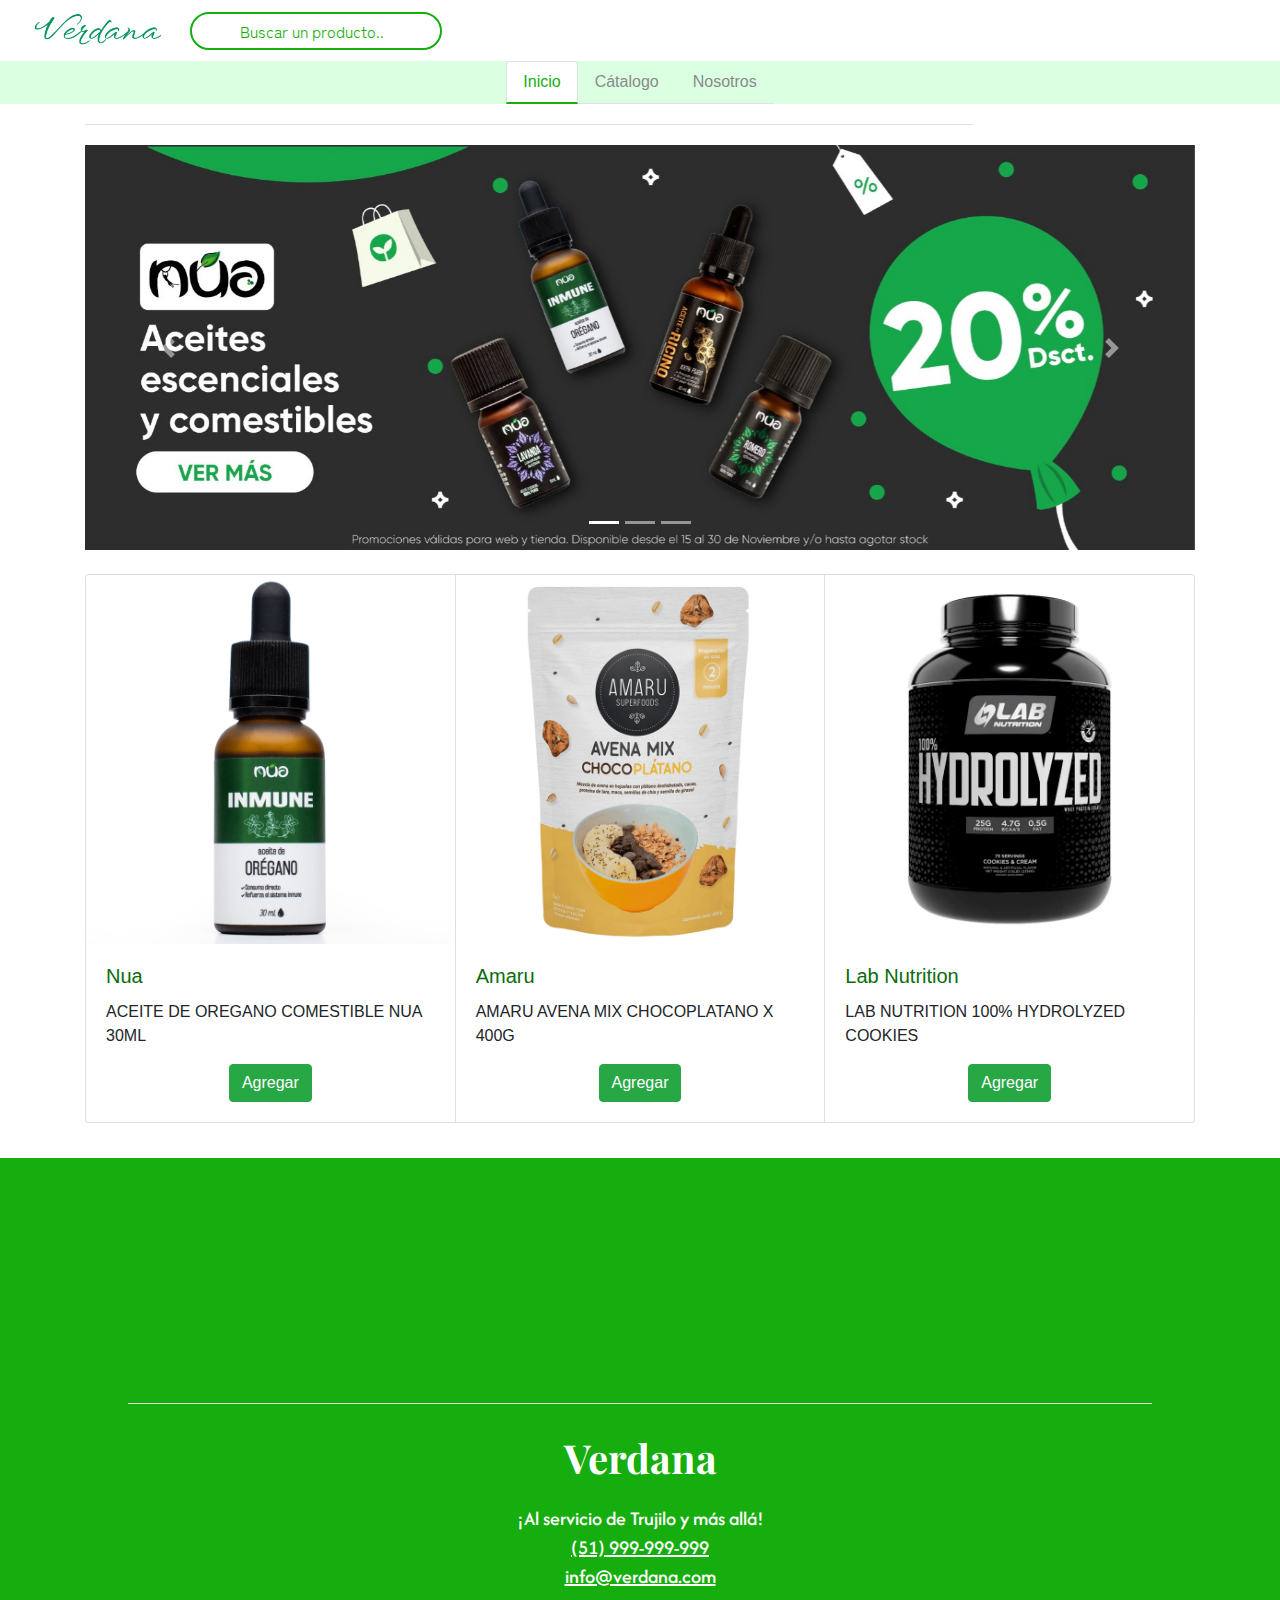
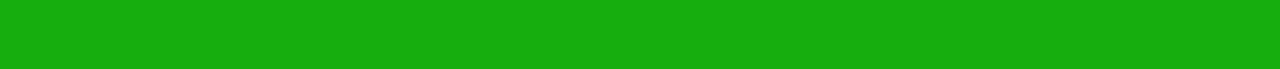
==== index.html @ 7f9b75e9 "modularizacion contacto" ====
<!DOCTYPE html>
<html lang="en">

<head>
  <meta charset="UTF-8">
  <meta name="viewport" content="width=device-width, initial-scale=1.0">
  <title>Verdana</title>
  <link rel="stylesheet" href="css/bootstrap.min.css">
  <link rel="stylesheet" href="css/estilos.css">
  <link rel="icon" href="img/dc6980a67acd5e2d4a13bc446e9e3378-gran-icono-de-hoja-verde.webp">

</head>

<body>
  <div id="inicio">
    <div class="container">
      <div id="header"></div>
    </div>
  </div>

  <div class="container-fluid">
    <div class="row row-nav nav-3 mb-3">
      <ul class="nav nav-tabs" id="myTab" role="tablist">
        <li class="nav-item" role="presentation">
          <a class="nav-link active" id="home-tab" data-toggle="tab" href="#home" role="tab" aria-controls="home"
            aria-selected="true">Inicio</a>
        </li>
        <li class="nav-item" role="presentation">
          <a class="nav-link" id="profile-tab" data-toggle="tab" href="#profile" role="tab" aria-controls="profile"
            aria-selected="false">Cátalogo</a>
        </li>
        <li class="nav-item" role="presentation">
          <a class="nav-link" id="contact-tab" data-toggle="tab" href="#contact" role="tab" aria-controls="contact"
            aria-selected="false">Nosotros</a>
        </li>
      </ul>
    </div>
  </div>

  <div class="container-sm nav-3">

    <div class="tab-content" id="myTabContent">
      <div class="tab-pane fade show active" id="home" role="tabpanel" aria-labelledby="home-tab">
        <div class="border-bottom"></div>
        
        <div id="carouselExampleIndicators" class="carousel slide" data-ride="carousel">
          <ol class="carousel-indicators">
            <li data-target="#carouselExampleIndicators" data-slide-to="0" class="active"></li>
            <li data-target="#carouselExampleIndicators" data-slide-to="1"></li>
            <li data-target="#carouselExampleIndicators" data-slide-to="2"></li>
          </ol>
          <div class="carousel-inner">
            <div class="carousel-item active">
              <img src="img/prom-inicio.jfif" class="d-block w-100" alt="...">
            </div>
            <div class="carousel-item">
              <img src="img/prom-inicio2.webp" class="d-block w-100" alt="...">
            </div>
            <div class="carousel-item">
              <img src="img/prom-inicio3.webp" class="d-block w-100" alt="...">
            </div>
          </div>
          <a class="carousel-control-prev" href="#carouselExampleIndicators" role="button" data-slide="prev">
            <span class="carousel-control-prev-icon" aria-hidden="true"></span>
            <span class="sr-only">Previous</span>
          </a>
          <a class="carousel-control-next" href="#carouselExampleIndicators" role="button" data-slide="next">
            <span class="carousel-control-next-icon" aria-hidden="true"></span>
            <span class="sr-only">Next</span>
          </a>
        </div>


        <div class="card-group mt-4">
          <div class="card">
            <img src="img/product1.png" class="card-img-top" alt="...">
            <div class="card-body">
              <h5 class="card-title">Nua</h5>
              <p class="card-text">ACEITE DE OREGANO COMESTIBLE NUA 30ML</p>
              <div class="buttons-product">
                <button type="button" class="btn btn-success">Agregar</button>
              </div>
            </div>
          </div>
          <div class="card">
            <img src="img/product2.png" class="card-img-top" alt="...">
            <div class="card-body">
              <h5 class="card-title">Amaru</h5>
              <p class="card-text">AMARU AVENA MIX CHOCOPLATANO X 400G</p>
              <div class="buttons-product">
                <button type="button" class="btn btn-success">Agregar</button>
              </div>
            </div>
          </div>
          <div class="card">
            <img src="img/product3.png" class="card-img-top" alt="...">
            <div class="card-body">
              <h5 class="card-title">Lab Nutrition</h5>
              <p class="card-text">LAB NUTRITION 100% HYDROLYZED COOKIES</p>
              <div class="buttons-product">
                <button type="button" class="btn btn-success">Agregar</button>
              </div>
            </div>
          </div>
        </div>

      </div>


      <div class="tab-pane fade" id="profile" role="tabpanel" aria-labelledby="profile-tab">
        <div id="seccion-catalogo"></div>
      </div>


      <div class="tab-pane fade" id="contact" role="tabpanel" aria-labelledby="contact-tab">
        <div class="container row flex">

          <main class="col-md-4 main">

            <ul class="nav nav-tabs flex-column" id="myTab" role="tablist">
              <li class="nav-item" role="presentation">
                <a class="nav-link active" id="valores-tab" data-toggle="tab" href="#valores" role="tab" aria-controls="valores"
                 aria-selected="true">Nuestros valores</a>
              </li>
              <li class="nav-item" role="presentation">
                <a class="nav-link" id="politica-tab" data-toggle="tab" href="#politica" role="tab" aria-controls="politica"
                 aria-selected="false">Política de privacidad</a>
              </li>
              <li class="nav-item" role="presentation">
                <a class="nav-link" id="terminos-tab" data-toggle="tab" href="#terminos" role="tab" aria-controls="terminos"
                 aria-selected="false">Términos y condiciones</a>
              </li>
              <li class="nav-item" role="presentation">
                <a class="nav-link" id="contacto-tab" data-toggle="tab" href="#contacto" role="tab" aria-controls="contacto"
                 aria-selected="false">Contacto</a>
              </li>
              <li class="nav-item" role="presentation">
                <a class="nav-link" id="reclamaciones-tab" data-toggle="tab" href="#reclamaciones" role="tab" aria-controls="reclamaciones"
                 aria-selected="false">Reclamaciones</a>
              </li>
            </ul>
            
          </main>
          
          <aside class="col">
            <div class="tab-content" id="myTabContent">
              <div class="tab-pane fade show active" id="valores" role="tabpanel" aria-labelledby="valores-tab">
                <div id="valores"></div>
              </div>
              <div class="tab-pane fade" id="politica" role="tabpanel" aria-labelledby="politica-tab">
                <div id="politica"></div>
              </div>
              <div class="tab-pane fade" id="terminos" role="tabpanel" aria-labelledby="terminos-tab">
                <div id="terminos"></div>
              </div>
              <div class="tab-pane fade" id="reclamaciones" role="tabpanel" aria-labelledby="reclamaciones-tab">
                <div id="reclamaciones"></div>
              </div>
            </div>
            
          </aside>

        </div>

      </div>
    </div>
  </div>


  <div id="footer"></div>

  <script src="js/jquery-3.5.1.min.js"></script>
  <script type="text/javascript"
    src="https://cdnjs.cloudflare.com/ajax/libs/slick-carousel/1.8.1/slick.min.js"></script>
  <script src="js/configpriv.js"></script>
  <script src="js/popper.min.js"></script>
  <script src="js/bootstrap.min.js"></script>
  <script src="https://kit.fontawesome.com/ff3482b296.js" crossorigin="anonymous"></script>

</body>

</html>
---- css/estilos.css ----
@import url('https://fonts.googleapis.com/css2?family=Afacad+Flux:wght@100..1000&family=Margarine&family=Playfair+Display:ital,wght@0,400..900;1,400..900&display=swap');
@import url('https://fonts.googleapis.com/css2?family=Zen+Kaku+Gothic+New:wght@300;400;500;700;900&display=swap');
@import url('https://fonts.googleapis.com/css2?family=Saira:ital,wght@0,100..900;1,100..900&display=swap');

header {
    top: 0;
    left: 0;
    width: 100%;
    z-index: 100;
}

#navbar {
    background-color: #ffffff;
    font-family: 'Zen Kaku Gothic New', sans-serif;
}

.navbar-logo {
    width: 100px;
    height: auto;
}

.navbar .nav-link i {
    color: #16ae0e; 
    font-size: 1.2rem; 
}

.navbar .nav-link i:hover {
    color: #0b6c0b; 
}

.form-inline .form-control {
    border: 2px solid #16ae0e; 
    background-color: #ffffff;
    color: #16ae0e; 
    border-radius: 20px;
}

.form-inline .form-control::placeholder {
    color: #16ae0e;
}

.form-inline .form-control:focus {
    border-color: #0b6c0b; 
    box-shadow: 0 0 5px #16ae0e;
}
.form-inline {
    position: relative;
}

.form-control {
    padding-right: 40px;
}

.search-icon {
    position: absolute;
    top: 50%; 
    right: 10px;
    transform: translateY(-50%);
    border: none;
    background: none;
    color: #16ae0e;
    cursor: pointer; 
    font-size: 16px;
}

.search-icon:focus {
    outline: none
}

nav ul li {
    margin-right: 25px;
}

nav ul li a {
    padding: 20px 35px;
    text-decoration: none;
}

.nav-3 {
    flex-direction: column;
    justify-content: center;
    align-items: center; 
    height: 100%;
}

.row-nav{
    background-color:#daffe1;
    justify-content: center;
}

.nav-3 .nav-link {
    color: rgb(139, 138, 138);
}

.nav-3 .nav-link.active {
    color: #16ae0e; 
    border-bottom: 2px solid #16ae0e;
}

.nav-3 .nav-link:hover {
    color: #0b6c0b;
}


.container {
    max-width: 100%;
}

.container2 {
    max-width: 100%;
    margin-inline: 140px;
    justify-content: center;
    align-items: center;
    
}

body {
    background-color: #ffffff;
    font-family: Arial, sans-serif;
    margin: 0;
    padding: 0;
}

.card-title{
    color: #0b6c0b  ;
}

.buttons-product{
    text-align: center;
}

.icon-group {
    display: flex;
    justify-content: center;
    gap: 20px;
    margin-top: 90px;
}

.icon {
    width: 40px;
    height: 40px;
    border-radius: 50%;
}

footer {
    display: flex;
    flex-direction: column;
    align-items: center;
    text-align: center;
    color: rgb(255, 255, 255);
    height: auto;
    margin-top: 35px;
    padding: 15px 0;
    background: #16ae0e;
}
a i.fa-facebook{
    font-size: 45px;
    color: #ffffff;
    margin-right: 10px;
}

a:hover i.fa-facebook{
    color: #ffffff;    
}

a i.fa-instagram{
    font-size: 48px;
    color: #ffffff;
    margin-right: 10px;
}
a:hover i.fa-instagram{
    color: #ffffff;    
}

.letters-below{
    margin-top: 10px;
    margin-bottom: 60px;
}

footer h1 {
    font-family: 'Playfair Display';
    margin: 10px 0;
}

footer h5 {
    font-family: 'Afacad Flux';
    margin: 5px 0;
    color: #ffffff;
}

.letters-below a {
    color: rgb(255, 255, 255);
    text-decoration: none;
}

.letters-below a:hover {
    text-decoration: underline;
    color: #041f01;
}

.border-bottom {
    width: 80%;
    margin: 20px 0;
    align-self: center;
}

.small {
    width: auto;
    height: 100%;
}

/*Inicio de componentes de login*/
.LOGIN-bodyLogin h1,
.LOGIN-bodyLogin p,
.LOGIN-bodyLogin a {
    font-weight: bold;
}

.LOGIN-logo-container {
    display: flex;               
    justify-content: center;      
    align-items: center;         
}

.LOGIN-logo-container > img {
    width: 200px;
}

.LOGIN-bodyLogin {
    background-color: white;
    display: flex;
    justify-content: center;
    align-items: center;
    height: 50vh;
}

.LOGIN-login-container {
    width: 400px;
    padding: 20px;
    background-color: white;
    border-radius: 15px;
    box-shadow: 0px 0px 20px rgba(0, 0, 0, 0.1);
    text-align: center;
}

.LOGIN-header {
    margin-bottom: 20px;
}

.LOGIN-title {
    font-size: 24px;
    color: #1E8545;
    margin-bottom: 10px;
}

.LOGIN-subtitle {
    margin-bottom: 20px;
    color: #1E8545;
}

.LOGIN-social-login {
    display: flex;
    justify-content: center;
    gap: 10px;
    margin-bottom: 20px;
}

.LOGIN-social-button {
    padding: 10px 15px;
    background-color: #f0f0f0;
    border: none;
    border-radius: 50px; 
    cursor: pointer;
    font-size: 14px;
    color: #1E8545;
    font-weight: bold; 
}

.LOGIN-social-button:hover {
    background-color: #e0e0e0;
}

.LOGIN-back-link {
    display: block;
    margin-top: 20px;
    color: #1E8545;
    font-size: 14px;
    text-decoration: none;
}

.LOGIN-back-link:hover {
    text-decoration: underline;
}

.LOGIN-hamburger-icon {
    display: none;
}

@media (max-width: 768px) {
    .LOGIN-nav-container {
        display: none;
    }

    .LOGIN-hamburger-icon {
        display: flex;
        justify-content: flex-start;
        align-items: center;
        padding: 10px;
        cursor: pointer;
        font-size: 24px;
        font-weight: bold;
        color: #1E8545;
        margin-right: 50px;
    }
}
.LOGIN-headerLogo {
    display: flex;
    justify-content: center; 
    align-items: center;
    padding: 10px;
}
/*Fin de componentes de login*/

#logoVerdana {
    border: #041f01;
    height: 35px;
    width: auto;
    margin-right: 10px;
}


.catalogo-card {
    width: 11rem;
    border-radius: 10px;
    border-color: lightgray;
    user-select: none;
}

.catalogo-card:hover {
    box-shadow: 1px 2px 10px lightgray;
}

.catalogo-card img {
    height: 12rem;
    border-radius: 10px;
}

.catalogo-productos .card {
    margin: 5px 3px;
}

.imputReclamos {
    max-width: 33%;
    width: 100%;
}

.row {
    text-align: center;
  }
  
  .valor {
    margin-bottom: 40px;
  }
  
  .content {
    display: flex;
    justify-content: center;
    align-items: center;
  }
  
  .content img {
    margin: 0 20px;
    flex-shrink: 0;
  }
  
  .content p {
    max-width: 500px;
    text-align: left;
  }
  
  h4 {
    font-size: 1.5em;
    margin-bottom: 10px;
  }
  
  #integridad-img {
    order: -1;
  }
  
  #innovacion-img {
    order: 1;
  }
  
  #transparencia-img {
    order: -1;
  }
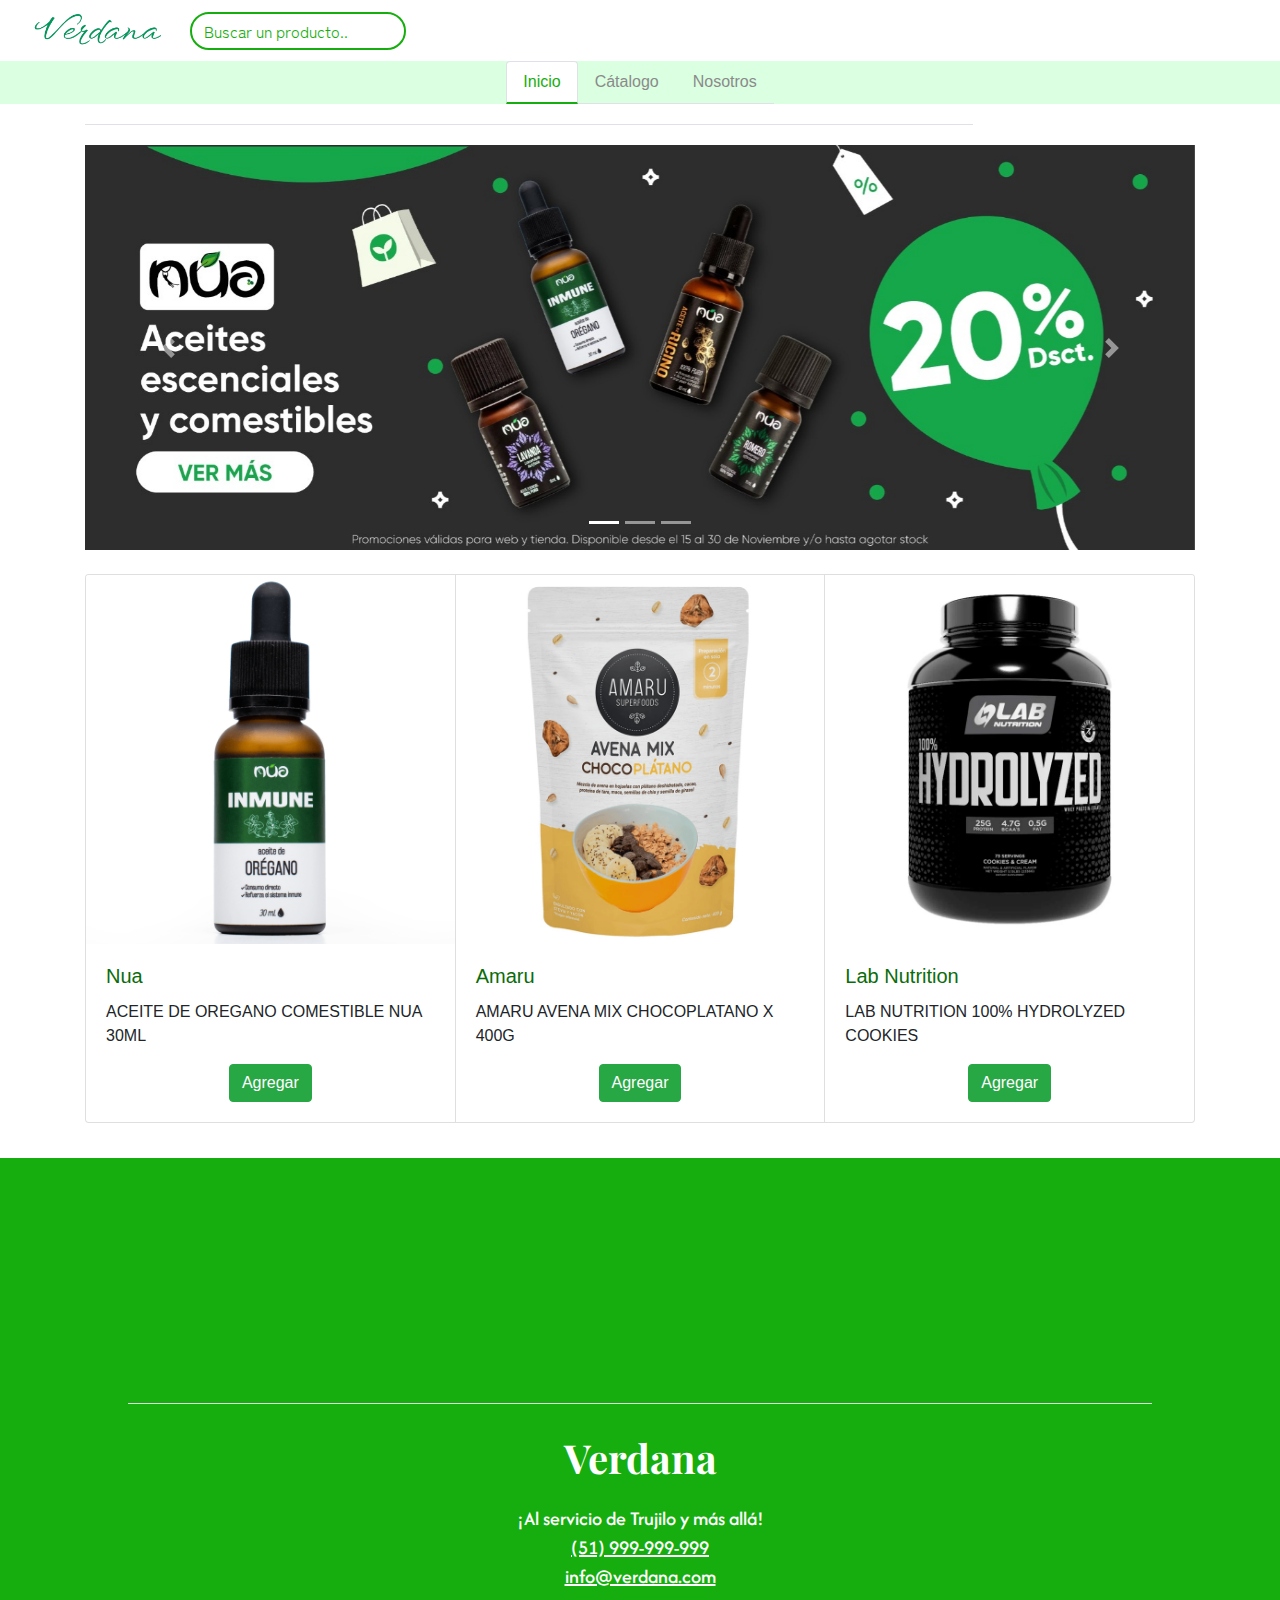
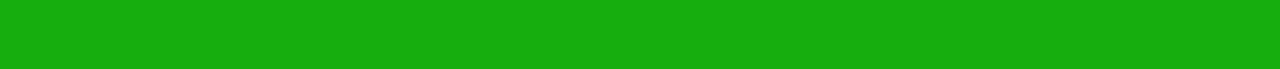
==== commit 2eab7758: "3" ====
--- a/index.html
+++ b/index.html
@@ -135,10 +135,11 @@
                  aria-selected="false">Contacto</a>
               </li>
               <li class="nav-item" role="presentation">
-                <a class="nav-link" id="reclamaciones-tab" data-toggle="tab" href="#reclamaciones" role="tab" aria-controls="reclamaciones"
-                 aria-selected="false">Reclamaciones</a>
+                <a class="nav-link" id="reclamaciones-tab" data-toggle="tab" href="#reclamaciones" role="tab"
+                aria-selected="false">Reclamaciones</a>
               </li>
             </ul>
+            
             
           </main>
           
@@ -152,6 +153,9 @@
               </div>
               <div class="tab-pane fade" id="terminos" role="tabpanel" aria-labelledby="terminos-tab">
                 <div id="terminos"></div>
+              </div>
+              <div class="tab-pane fade" id="contacto" role="tabpanel" aria-labelledby="contacto-tab">
+                <div id="contacto"></div>
               </div>
               <div class="tab-pane fade" id="reclamaciones" role="tabpanel" aria-labelledby="reclamaciones-tab">
                 <div id="reclamaciones"></div>
--- a/css/estilos.css
+++ b/css/estilos.css
@@ -393,4 +393,81 @@
   
   #transparencia-img {
     order: -1;
-  }+  }
+<<<<<<< HEAD
+
+  .btn-success {
+    border-radius: 30px;
+  }
+
+  .form-control {
+    
+    width: 40%;
+  }
+=======
+  
+  .row {
+    text-align: center;
+  }
+  
+  .valor {
+    margin-bottom: 40px;
+  }
+  
+  .content {
+    display: flex;
+    justify-content: center;
+    align-items: center;
+  }
+  
+  .content img {
+    margin: 0 20px;
+    flex-shrink: 0;
+  }
+  
+  .content p {
+    max-width: 500px;
+    text-align: left;
+  }
+  
+  h4 {
+    font-size: 1.5em;
+    margin-bottom: 10px;
+  }
+  
+  #integridad-img {
+    order: -1;
+  }
+  
+  #innovacion-img {
+    order: 1;
+  }
+  
+  #transparencia-img {
+    order: -1;
+  }
+
+  #valor {
+    text-align: center
+  }
+
+  #pol {
+    text-align: center
+  }
+
+  #terminos {
+    text-align: center
+  }
+
+  #contacto {
+    text-align: center
+  }
+
+  #parra1 {
+    text-align: center
+  }
+
+  #parra2 {
+    text-align: center
+  }
+>>>>>>> 1179cfb47b56f75d76ddddb36104d6b010836f6f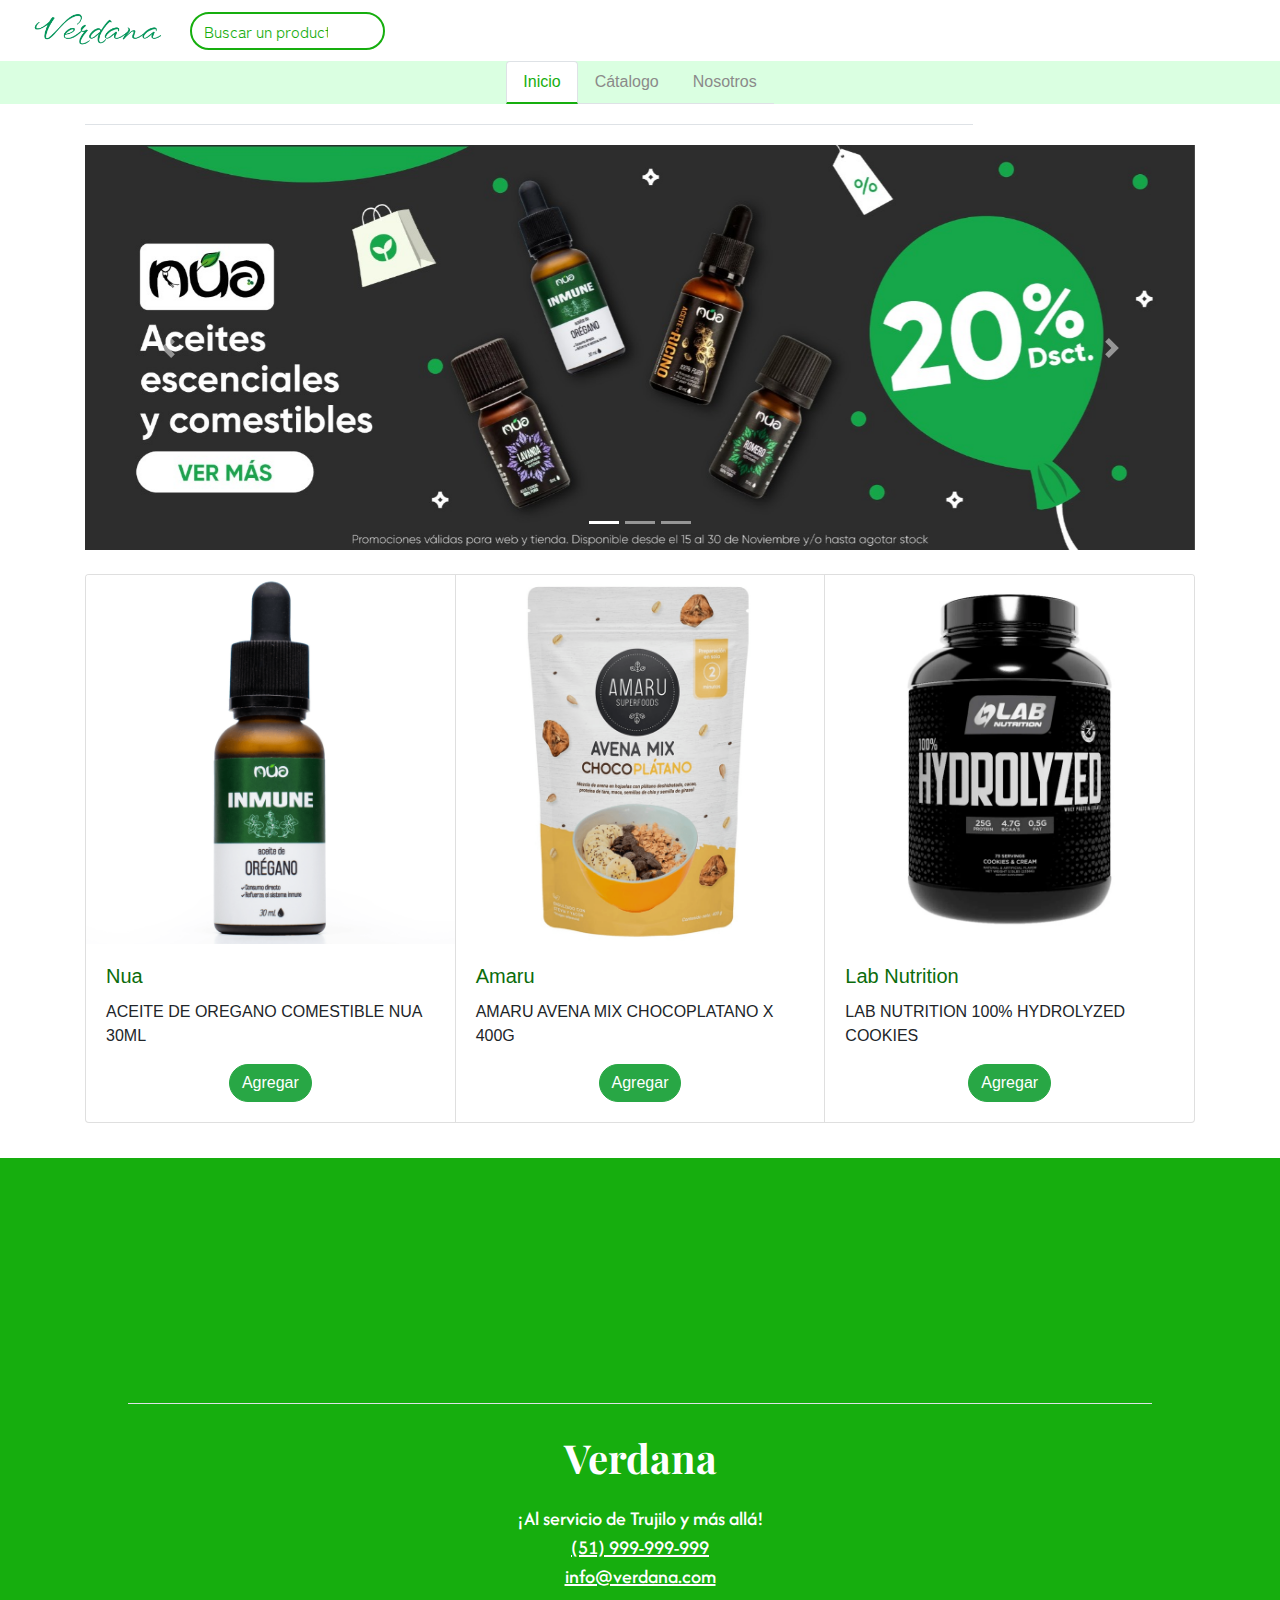
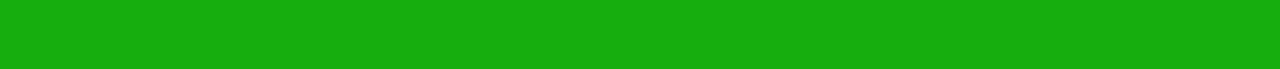
==== commit 55e04568: "2" ====
--- a/index.html
+++ b/index.html
@@ -134,7 +134,7 @@
                 <a class="nav-link" id="contacto-tab" data-toggle="tab" href="#contacto" role="tab" aria-controls="contacto"
                  aria-selected="false">Contacto</a>
               </li>
-              <li class="nav-item" role="presentation">
+              <li class="nav-item mb-4" role="presentation">
                 <a class="nav-link" id="reclamaciones-tab" data-toggle="tab" href="#reclamaciones" role="tab"
                 aria-selected="false">Reclamaciones</a>
               </li>
--- a/css/estilos.css
+++ b/css/estilos.css
@@ -29,6 +29,7 @@
 }
 
 .form-inline .form-control {
+    width: 90%;
     border: 2px solid #16ae0e; 
     background-color: #ffffff;
     color: #16ae0e; 
@@ -42,9 +43,6 @@
 .form-inline .form-control:focus {
     border-color: #0b6c0b; 
     box-shadow: 0 0 5px #16ae0e;
-}
-.form-inline {
-    position: relative;
 }
 
 .form-control {
@@ -394,7 +392,6 @@
   #transparencia-img {
     order: -1;
   }
-<<<<<<< HEAD
 
   .btn-success {
     border-radius: 30px;
@@ -404,8 +401,7 @@
     
     width: 40%;
   }
-=======
-  
+
   .row {
     text-align: center;
   }
@@ -470,4 +466,13 @@
   #parra2 {
     text-align: center
   }
->>>>>>> 1179cfb47b56f75d76ddddb36104d6b010836f6f+  
+  .btn-success {
+    border-radius: 30px;
+  }
+
+  .form-control {
+    
+    width: 40%;
+  }
+
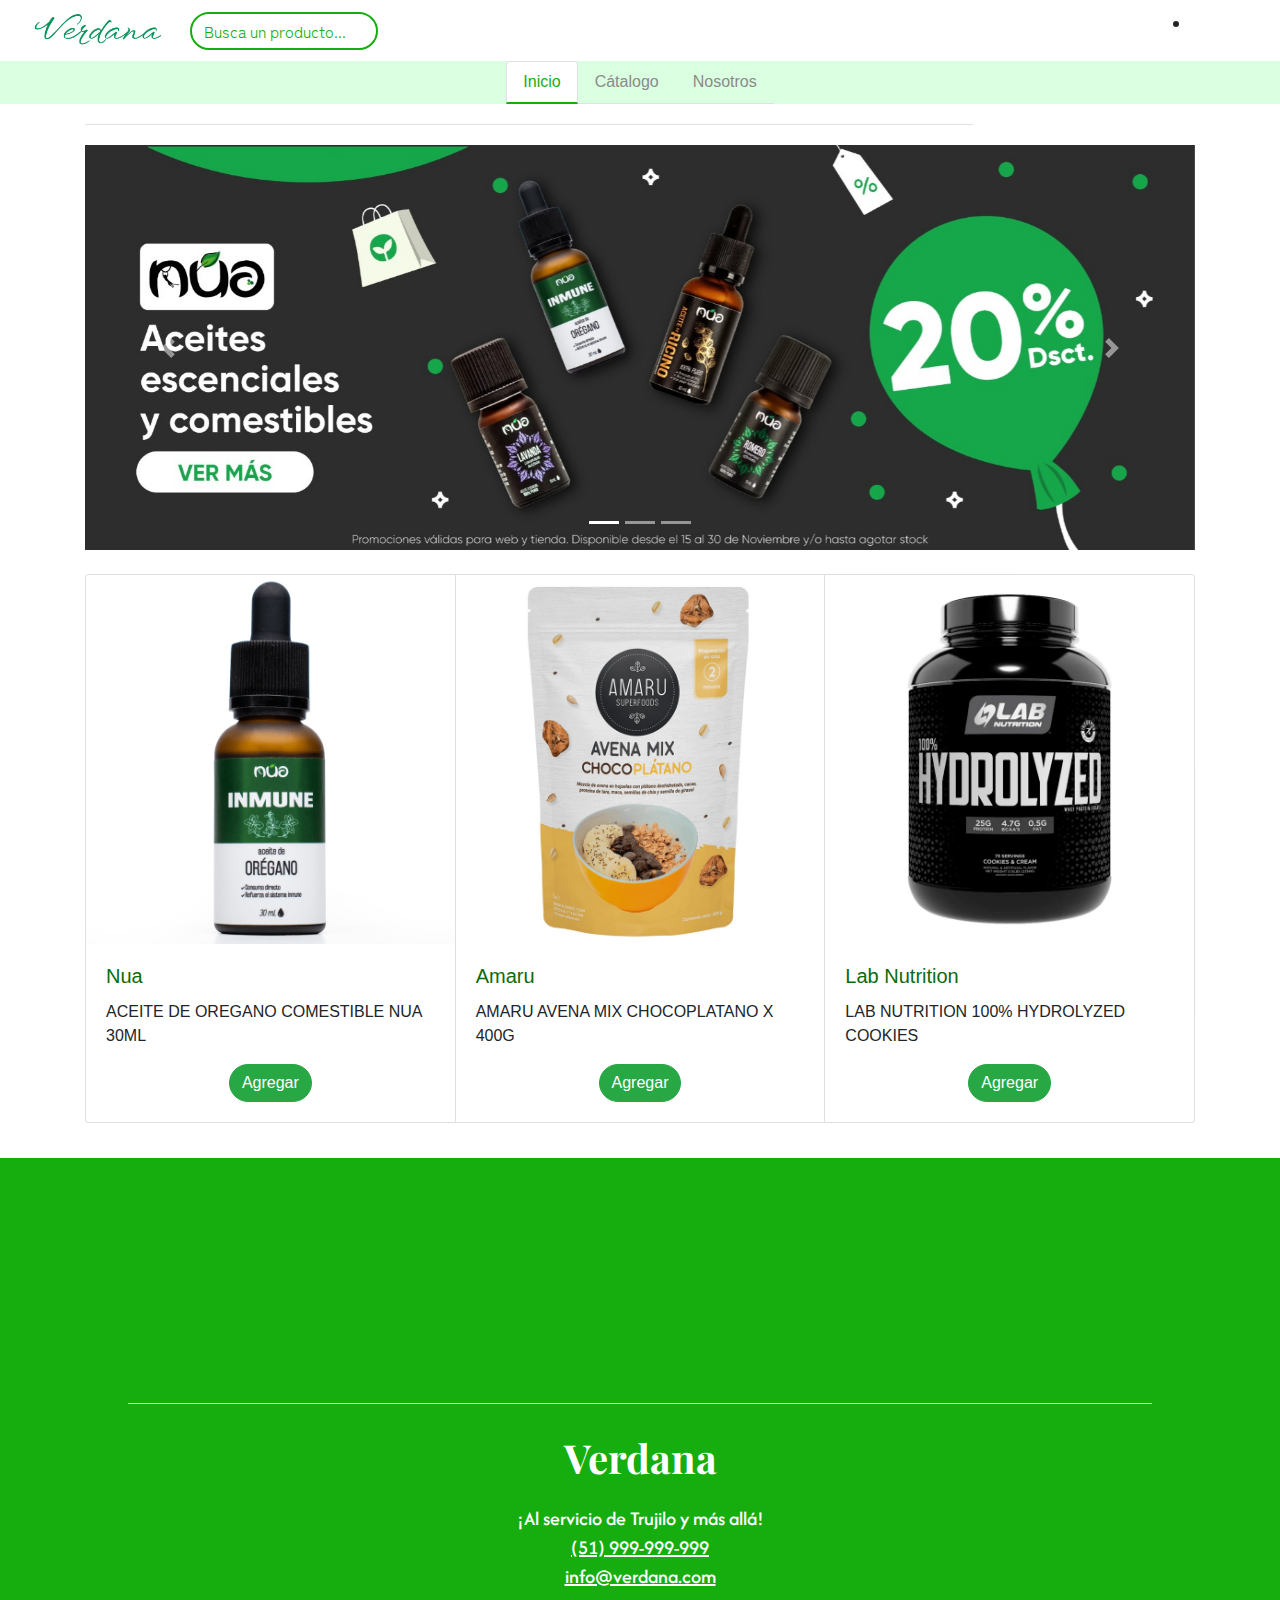
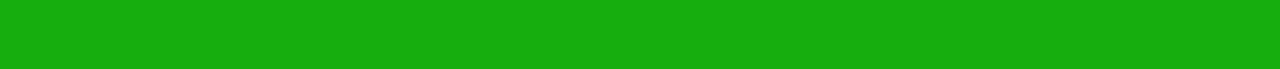
==== commit 6f012581: "Actualizar index.html" ====
--- a/index.html
+++ b/index.html
@@ -73,7 +73,7 @@
 
         <div class="card-group mt-4">
           <div class="card">
-            <img src="img/product1.png" class="card-img-top" alt="...">
+            <img src="img/product1.png" class="card-img-top" alt="producto vitaminas">
             <div class="card-body">
               <h5 class="card-title">Nua</h5>
               <p class="card-text">ACEITE DE OREGANO COMESTIBLE NUA 30ML</p>
@@ -83,7 +83,7 @@
             </div>
           </div>
           <div class="card">
-            <img src="img/product2.png" class="card-img-top" alt="...">
+            <img src="img/product2.png" class="card-img-top" alt="proudcto dos">
             <div class="card-body">
               <h5 class="card-title">Amaru</h5>
               <p class="card-text">AMARU AVENA MIX CHOCOPLATANO X 400G</p>
@@ -93,7 +93,7 @@
             </div>
           </div>
           <div class="card">
-            <img src="img/product3.png" class="card-img-top" alt="...">
+            <img src="img/product3.png" class="card-img-top" alt="producto 3">
             <div class="card-body">
               <h5 class="card-title">Lab Nutrition</h5>
               <p class="card-text">LAB NUTRITION 100% HYDROLYZED COOKIES</p>
--- a/css/estilos.css
+++ b/css/estilos.css
@@ -45,9 +45,6 @@
     box-shadow: 0 0 5px #16ae0e;
 }
 
-.form-control {
-    padding-right: 40px;
-}
 
 .search-icon {
     position: absolute;
@@ -326,6 +323,7 @@
     margin-right: 10px;
 }
 
+/* catalogo */
 
 .catalogo-card {
     width: 11rem;
@@ -338,8 +336,8 @@
     box-shadow: 1px 2px 10px lightgray;
 }
 
-.catalogo-card img {
-    height: 12rem;
+.catalogo-card .card-img-top {
+    /* height: 12rem; */
     border-radius: 10px;
 }
 
@@ -347,8 +345,31 @@
     margin: 5px 3px;
 }
 
+.catalogo-card .card-title {
+    text-align: center;
+}
+
+.icono {
+    margin: 0 10px;
+}
+
+.icono:hover {
+    filter: invert(42%) sepia(93%) saturate(1352%) hue-rotate(87deg) brightness(119%) contrast(119%);
+}
+
+.catalogo-card .card-body {
+    display: flex;
+    flex-direction: column;
+}
+
+.catalogo-card .card-body .input-group {
+    margin-top: auto;
+}
+
+/* fin catalogo */
+
 .imputReclamos {
-    max-width: 33%;
+    max-width: 100%;
     width: 100%;
 }
 
@@ -397,82 +418,80 @@
     border-radius: 30px;
   }
 
+  .row {
+    text-align: center;
+  }
+  
+  .valor {
+    margin-bottom: 40px;
+  }
+  
+  .content {
+    display: flex;
+    justify-content: center;
+    align-items: center;
+  }
+  
+  .content img {
+    margin: 0 20px;
+    flex-shrink: 0;
+  }
+  
+  .content p {
+    max-width: 500px;
+    text-align: left;
+  }
+  
+  h4 {
+    font-size: 1.5em;
+    margin-bottom: 10px;
+  }
+  
+  #integridad-img {
+    order: -1;
+  }
+  
+  #innovacion-img {
+    order: 1;
+  }
+  
+  #transparencia-img {
+    order: -1;
+  }
+
+  #valor {
+    text-align: center
+  }
+
+  #pol {
+    text-align: center
+  }
+
+  #terminos {
+    text-align: center
+  }
+
+  #contacto {
+    text-align: center
+  }
+
+  #parra1 {
+    text-align: center
+  }
+
+  #parra2 {
+    text-align: center
+  }
+  
+  .btn-success {
+    border-radius: 30px;
+  }
+
   .form-control {
     
     width: 40%;
   }
 
-  .row {
-    text-align: center;
-  }
-  
-  .valor {
-    margin-bottom: 40px;
-  }
-  
-  .content {
-    display: flex;
-    justify-content: center;
-    align-items: center;
-  }
-  
-  .content img {
-    margin: 0 20px;
-    flex-shrink: 0;
-  }
-  
-  .content p {
-    max-width: 500px;
-    text-align: left;
-  }
-  
-  h4 {
-    font-size: 1.5em;
-    margin-bottom: 10px;
-  }
-  
-  #integridad-img {
-    order: -1;
-  }
-  
-  #innovacion-img {
-    order: 1;
-  }
-  
-  #transparencia-img {
-    order: -1;
-  }
-
-  #valor {
-    text-align: center
-  }
-
-  #pol {
-    text-align: center
-  }
-
-  #terminos {
-    text-align: center
-  }
-
-  #contacto {
-    text-align: center
-  }
-
-  #parra1 {
-    text-align: center
-  }
-
-  #parra2 {
-    text-align: center
-  }
-  
-  .btn-success {
-    border-radius: 30px;
-  }
-
-  .form-control {
-    
-    width: 40%;
-  }
-
+  #especial {
+    width: 100%;
+  }
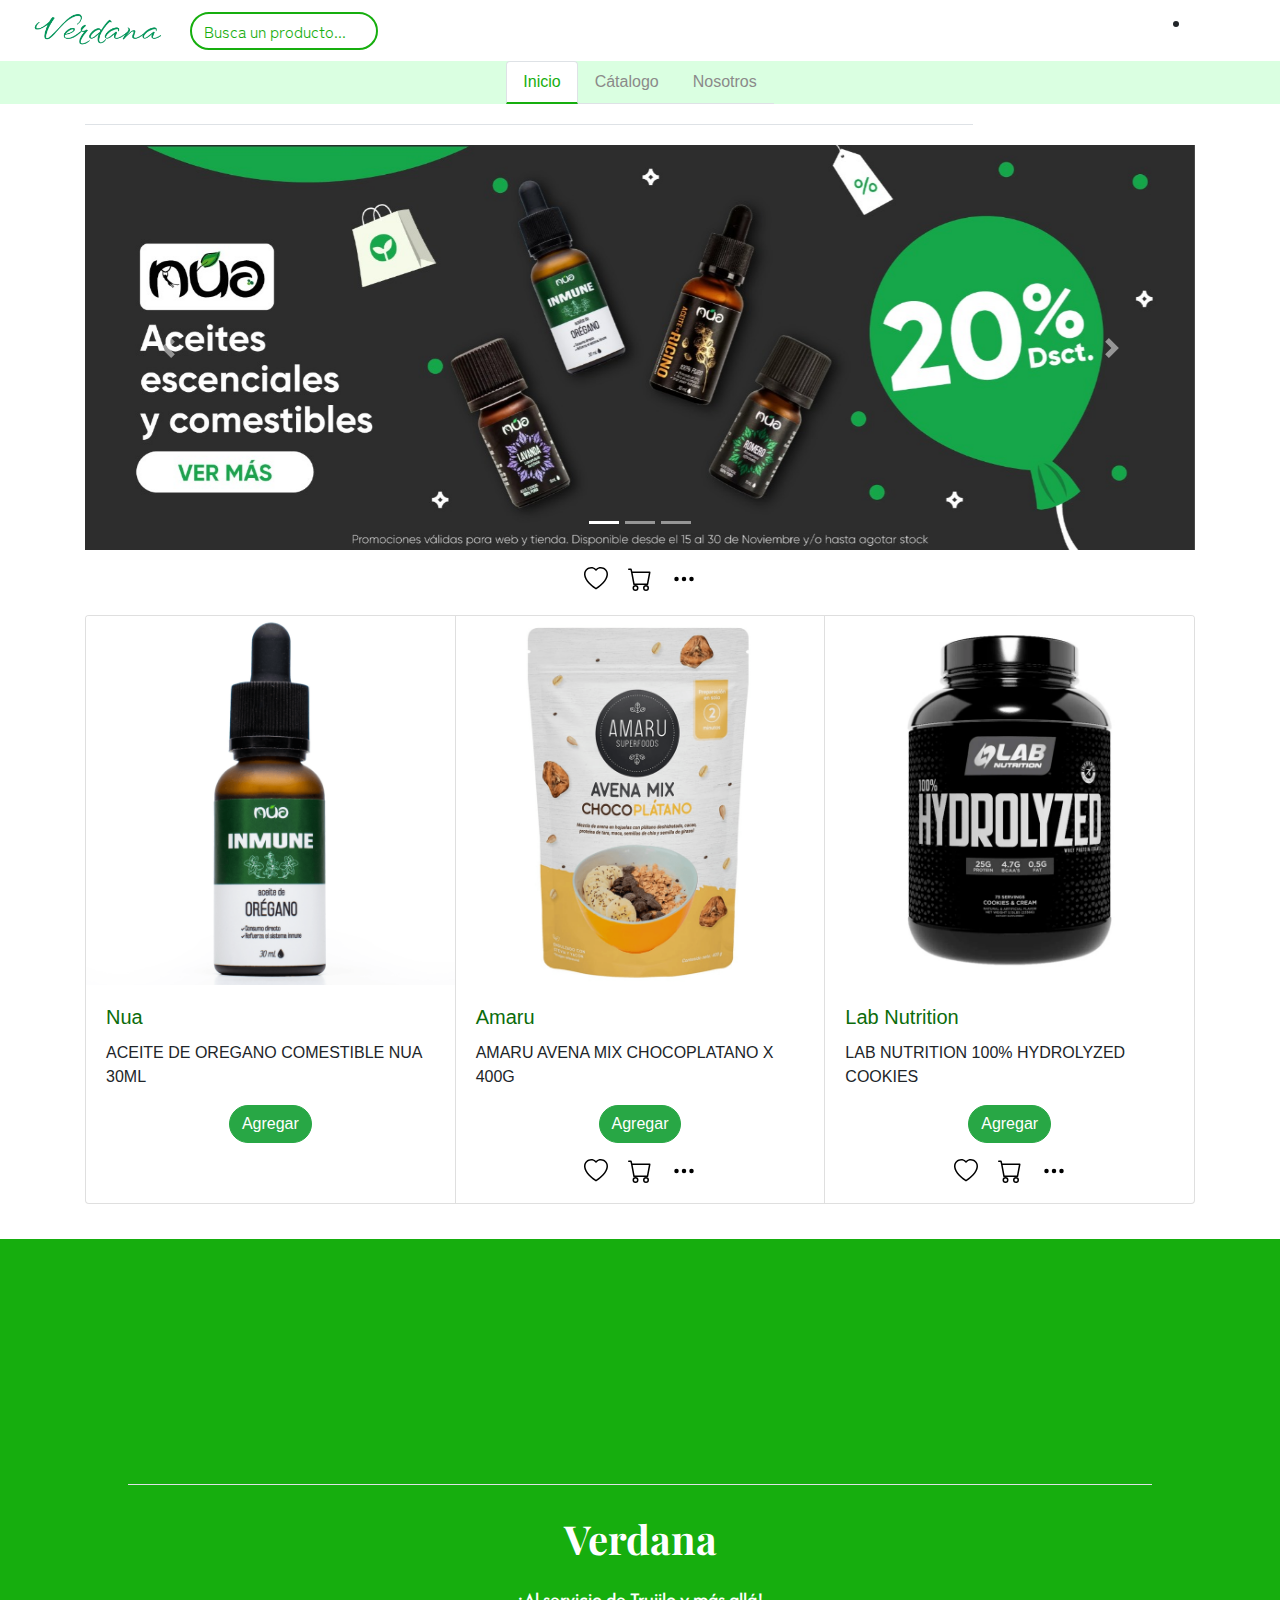
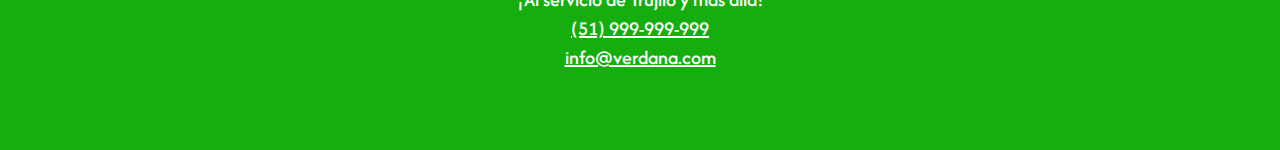
==== commit 9e24527c: "Update index.html" ====
--- a/index.html
+++ b/index.html
@@ -17,7 +17,7 @@
       <div id="header"></div>
     </div>
   </div>
-
+  
   <div class="container-fluid">
     <div class="row row-nav nav-3 mb-3">
       <ul class="nav nav-tabs" id="myTab" role="tablist">
@@ -68,7 +68,17 @@
             <span class="carousel-control-next-icon" aria-hidden="true"></span>
             <span class="sr-only">Next</span>
           </a>
-        </div>
+        </div><div class="d-flex justify-content-center align-items-center mt-3">
+                  <a href="">
+                      <img class="icono" src="./iconos/heart.svg" width="24" height="24" alt="fav"/>
+                  </a>
+                  <a href="">
+                      <img class="icono" src="./iconos/cart.svg" width="24" height="24" alt="carrito"/>
+                  </a>
+                  <a href="">
+                      <img class="icono" src="./iconos/three-dots.svg" width="24" height="24" alt="detalles"/>
+                  </a>
+              </div>
 
 
         <div class="card-group mt-4">
@@ -79,6 +89,7 @@
               <p class="card-text">ACEITE DE OREGANO COMESTIBLE NUA 30ML</p>
               <div class="buttons-product">
                 <button type="button" class="btn btn-success">Agregar</button>
+                
               </div>
             </div>
           </div>
@@ -89,6 +100,17 @@
               <p class="card-text">AMARU AVENA MIX CHOCOPLATANO X 400G</p>
               <div class="buttons-product">
                 <button type="button" class="btn btn-success">Agregar</button>
+                <div class="d-flex justify-content-center align-items-center mt-3">
+                  <a href="">
+                      <img class="icono" src="./iconos/heart.svg" width="24" height="24" alt="fav"/>
+                  </a>
+                  <a href="">
+                      <img class="icono" src="./iconos/cart.svg" width="24" height="24" alt="carrito"/>
+                  </a>
+                  <a href="">
+                      <img class="icono" src="./iconos/three-dots.svg" width="24" height="24" alt="detalles"/>
+                  </a>
+              </div>
               </div>
             </div>
           </div>
@@ -99,6 +121,17 @@
               <p class="card-text">LAB NUTRITION 100% HYDROLYZED COOKIES</p>
               <div class="buttons-product">
                 <button type="button" class="btn btn-success">Agregar</button>
+                <div class="d-flex justify-content-center align-items-center mt-3">
+                  <a href="">
+                      <img class="icono" src="./iconos/heart.svg" width="24" height="24" alt="fav"/>
+                  </a>
+                  <a href="">
+                      <img class="icono" src="./iconos/cart.svg" width="24" height="24" alt="carrito"/>
+                  </a>
+                  <a href="">
+                      <img class="icono" src="./iconos/three-dots.svg" width="24" height="24" alt="detalles"/>
+                  </a>
+              </div>
               </div>
             </div>
           </div>
@@ -183,4 +216,4 @@
 
 </body>
 
-</html>+</html>
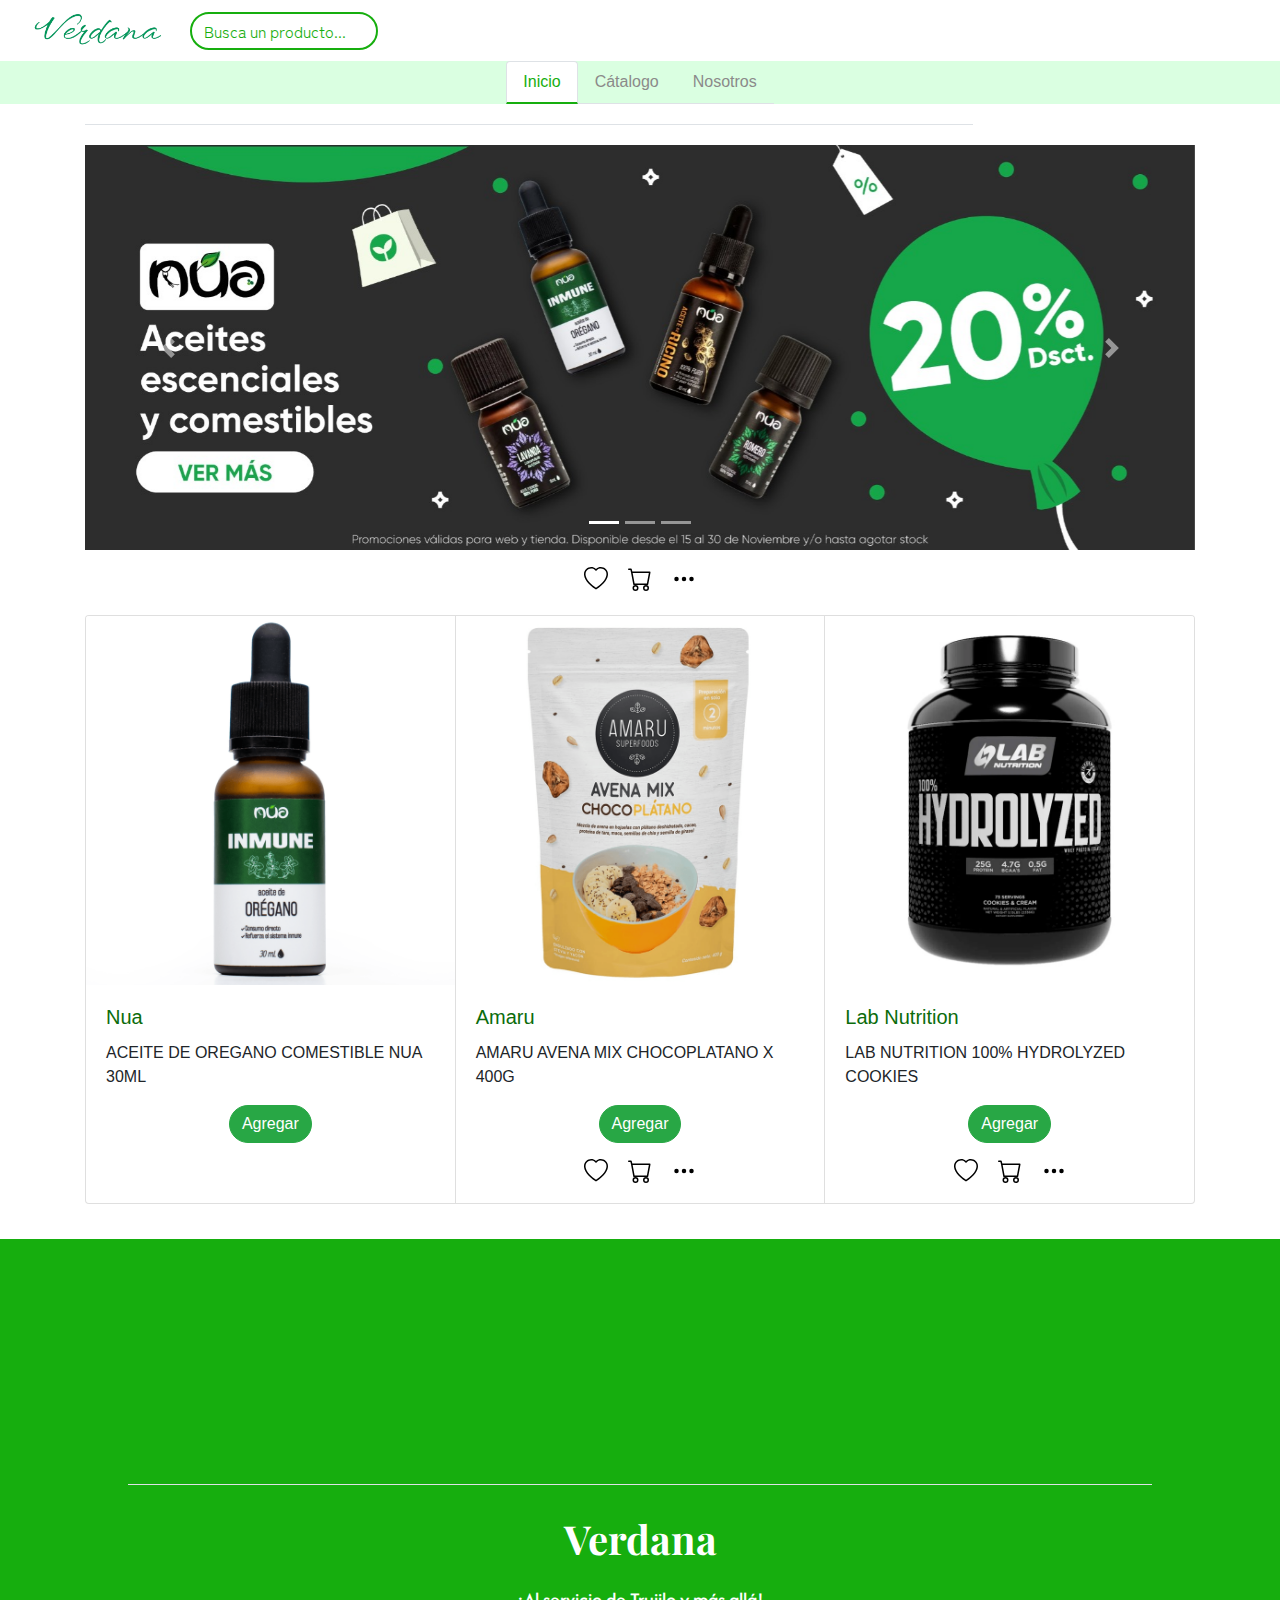
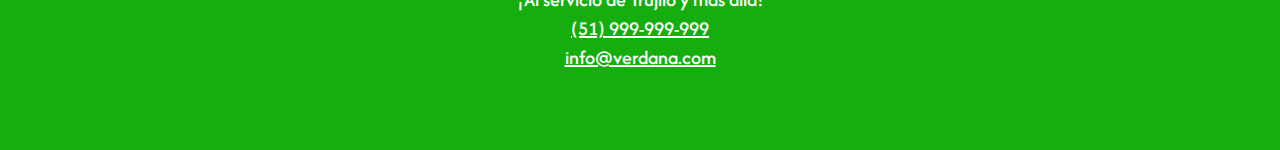
==== commit d3400eea: "Update index.html" ====
--- a/index.html
+++ b/index.html
@@ -51,13 +51,13 @@
           </ol>
           <div class="carousel-inner">
             <div class="carousel-item active">
-              <img src="img/prom-inicio.jfif" class="d-block w-100" alt="...">
+              <img src="img/prom-inicio.jfif" class="d-block w-100" alt="imagen1-carrusel">
             </div>
             <div class="carousel-item">
-              <img src="img/prom-inicio2.webp" class="d-block w-100" alt="...">
+              <img src="img/prom-inicio2.webp" class="d-block w-100" alt="imagen2-carrusel">
             </div>
             <div class="carousel-item">
-              <img src="img/prom-inicio3.webp" class="d-block w-100" alt="...">
+              <img src="img/prom-inicio3.webp" class="d-block w-100" alt="imagen3-carrusel">
             </div>
           </div>
           <a class="carousel-control-prev" href="#carouselExampleIndicators" role="button" data-slide="prev">
